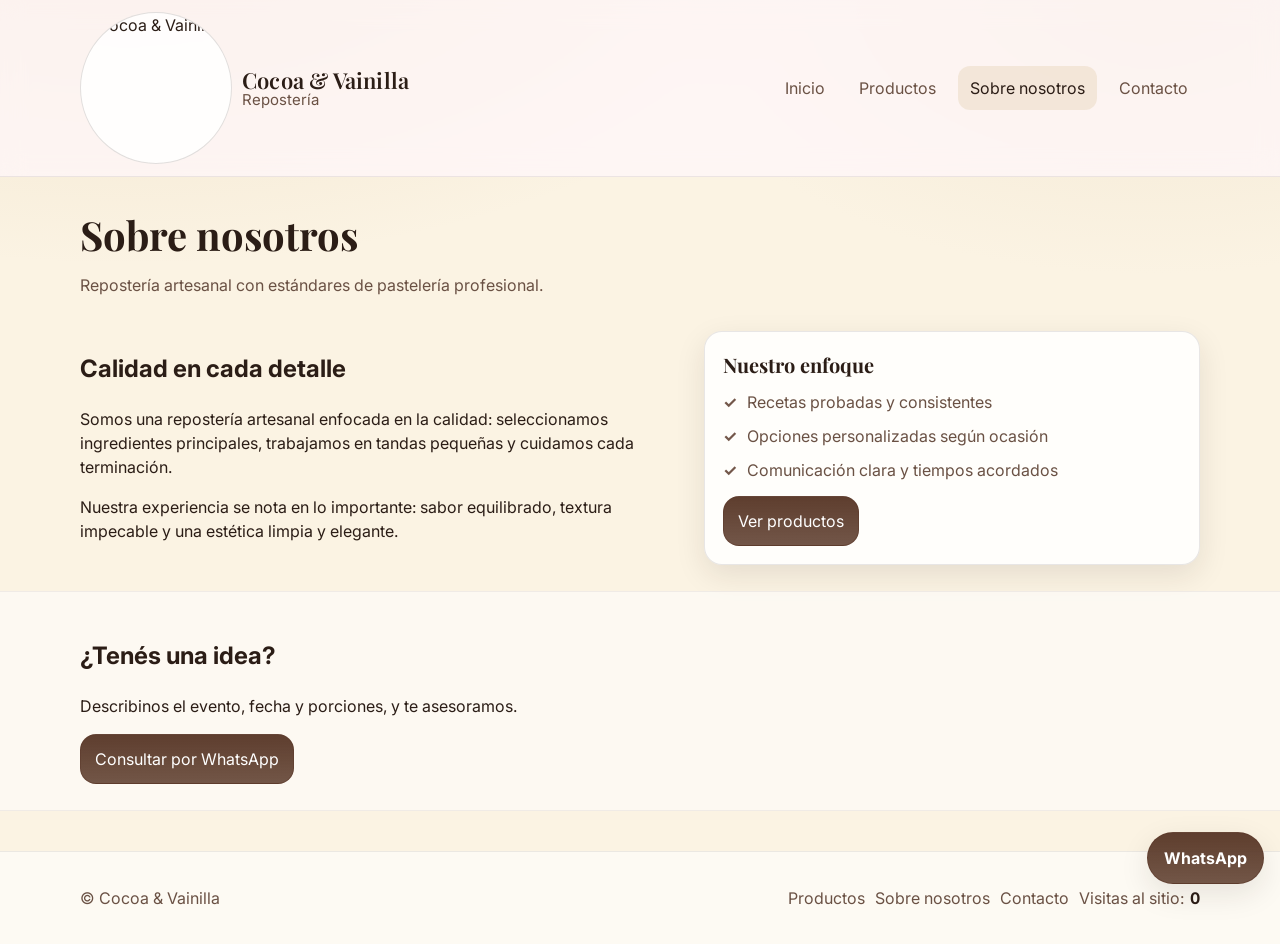
==== about.html @ c9d66257 "Add files via upload" ====
<!doctype html>
<html lang="es">
<head>
  <meta charset="utf-8" />
  <meta name="viewport" content="width=device-width, initial-scale=1" />
  <meta name="description" content="Conocé Cocoa & Vainilla: repostería artesanal en Montería con enfoque en calidad, ingredientes y atención cercana." />
  <title>Sobre nosotros | Cocoa &amp; Vainilla</title>

  <meta name="robots" content="index,follow" />
  <link rel="canonical" href="about.html" />

  <meta property="og:site_name" content="Cocoa & Vainilla" />
  <meta property="og:type" content="website" />
  <meta property="og:title" content="Sobre nosotros | Cocoa & Vainilla" />
  <meta property="og:description" content="Calidad en cada detalle: recetas cuidadas, tandas pequeñas y presentación impecable." />
  <meta property="og:image" content="og-image.png" />
  <meta property="og:image:width" content="1200" />
  <meta property="og:image:height" content="630" />

  <meta name="twitter:card" content="summary_large_image" />
  <meta name="twitter:title" content="Sobre nosotros | Cocoa & Vainilla" />
  <meta name="twitter:description" content="Calidad en cada detalle: recetas cuidadas, tandas pequeñas y presentación impecable." />
  <meta name="twitter:image" content="og-image.png" />

  <link rel="preconnect" href="https://fonts.googleapis.com">
  <link rel="preconnect" href="https://fonts.gstatic.com" crossorigin>
  <link href="https://fonts.googleapis.com/css2?family=Inter:wght@300;400;600&family=Playfair+Display:wght@500;600&display=swap" rel="stylesheet">

  <link rel="stylesheet" href="styles.css" />

  <link rel="icon" href="favicon.ico" sizes="any" />
  <link rel="icon" type="image/png" href="favicon-32x32.png" sizes="32x32" />
  <link rel="apple-touch-icon" href="apple-touch-icon.png" />
</head>
<body>
  <a class="skip-link" href="#contenido">Saltar al contenido</a>

  <header class="site-header" data-header>
    <div class="container header-inner">
      <a class="brand" href="index.html" aria-label="Ir al inicio">
        <img src="assets/logo.jpg" alt="Cocoa & Vainilla" width="28" height="28" />
        <span class="brand-text">
          <strong>Cocoa &amp; Vainilla</strong>
          <span>Repostería</span>
        </span>
      </a>

      <button class="nav-toggle" type="button" aria-expanded="false" aria-controls="site-nav" data-nav-toggle>
        <span class="sr-only">Abrir menú</span>
        <span class="nav-toggle-bars" aria-hidden="true"></span>
      </button>

      <nav id="site-nav" class="site-nav" data-nav>
        <a href="index.html">Inicio</a>
        <a href="products.html">Productos</a>
        <a href="about.html" aria-current="page">Sobre nosotros</a>
        <a href="contact.html">Contacto</a>
      </nav>
    </div>
  </header>

  <main id="contenido" class="page">
    <section class="page-hero" data-animate>
      <div class="container">
        <h1>Sobre nosotros</h1>
        <p class="lead">Repostería artesanal con estándares de pastelería profesional.</p>
      </div>
    </section>

    <section class="section" data-animate>
      <div class="container two-col">
        <div>
          <h2>Calidad en cada detalle</h2>
          <p>
            Somos una repostería artesanal enfocada en la calidad: seleccionamos ingredientes principales,
            trabajamos en tandas pequeñas y cuidamos cada terminación.
          </p>
          <p>
            Nuestra experiencia se nota en lo importante: sabor equilibrado, textura impecable y una estética
            limpia y elegante.
          </p>
        </div>

        <div class="card">
          <h3 class="card-title">Nuestro enfoque</h3>
          <ul class="check-list">
            <li>Recetas probadas y consistentes</li>
            <li>Opciones personalizadas según ocasión</li>
            <li>Comunicación clara y tiempos acordados</li>
          </ul>
          <a class="btn btn-primary" href="products.html">Ver productos</a>
        </div>
      </div>
    </section>

    <section class="section section-alt" data-animate>
      <div class="container">
        <div class="cta">
          <div>
            <h2>¿Tenés una idea?</h2>
            <p>Describinos el evento, fecha y porciones, y te asesoramos.</p>
          </div>
          <a class="btn btn-primary" href="#" data-whatsapp-link data-whatsapp-message="Hola, estoy interesado en sus productos de repostería.">Consultar por WhatsApp</a>
        </div>
      </div>
    </section>
  </main>

  <footer class="site-footer">
    <div class="container footer-inner">
      <p class="muted">© <span data-year></span> Cocoa &amp; Vainilla</p>
      <div class="footer-links">
        <a href="products.html">Productos</a>
        <a href="about.html">Sobre nosotros</a>
        <a href="contact.html">Contacto</a>
        <span class="footer-visits">Visitas al sitio: <strong data-visit-count>0</strong></span>
      </div>
    </div>
  </footer>

  <a class="wa-float" href="#" data-whatsapp-link aria-label="Escribir por WhatsApp">WhatsApp</a>

  <script src="script.js" defer></script>
  <script src="admin.js" defer></script>
</body>
</html>
---- styles.css ----
/*
  Cocoa & Vainilla — estilos base
  - Mobile first, responsive
  - Paleta pastel (CSS variables)
  - Animaciones simples (hover + fade-in)
*/

:root {
  /* Colores inspirados en el logo (beige/dorado + café) */
  --bg: #fbf3e3;
  --surface: #ffffff;
  --surface-2: #f4e7cf;
  --text: #2b1d16;
  --muted: #6a5144;

  --primary: #5b3a2a;     /* café */
  --primary-2: #c7a56b;   /* dorado */
  --accent: #efe3cc;      /* crema */

  --border: rgba(43, 29, 22, 0.14);
  --shadow: 0 10px 30px rgba(43, 29, 22, 0.10);

  --radius: 18px;
  --radius-sm: 14px;

  --container: 1120px;
  --gap: 16px;
}

*,
*::before,
*::after {
  box-sizing: border-box;
}

html {
  scroll-behavior: smooth;
}

body {
  margin: 0;
  font-family: Inter, system-ui, -apple-system, Segoe UI, Roboto, Arial, sans-serif;
  color: var(--text);
  background: radial-gradient(1200px 600px at 10% -10%, rgba(199, 165, 107, 0.22), transparent 60%),
    radial-gradient(900px 500px at 90% 0%, rgba(239, 227, 204, 0.70), transparent 55%),
    var(--bg);
  line-height: 1.5;
}

img {
  max-width: 100%;
  height: auto;
  display: block;
}

a {
  color: inherit;
  text-decoration: none;
}

a:focus-visible,
button:focus-visible {
  outline: 3px solid rgba(199, 165, 107, 0.55);
  outline-offset: 2px;
  border-radius: 10px;
}

.container {
  width: min(var(--container), 100% - 32px);
  margin-inline: auto;
}

.skip-link {
  position: absolute;
  left: -999px;
  top: 12px;
  background: var(--surface);
  border: 1px solid var(--border);
  padding: 10px 12px;
  border-radius: 12px;
  z-index: 999;
}

.skip-link:focus {
  left: 12px;
}

/* Header / Nav */
.site-header {
  position: sticky;
  top: 0;
  z-index: 50;
  background: rgba(255, 247, 251, 0.72);
  backdrop-filter: blur(12px);
  border-bottom: 1px solid rgba(36, 27, 34, 0.08);
}

.header-inner {
  display: flex;
  align-items: center;
  justify-content: space-between;
  gap: var(--gap);
  padding: 12px 0;
  position: relative;
}

.brand {
  display: inline-flex;
  align-items: center;
  gap: 10px;
}

.brand img {
  width: 192px;
  height: 192px;
  border-radius: 999px;
  object-fit: cover;
  background: rgba(255, 255, 255, 0.85);
  border: 1px solid rgba(43, 29, 22, 0.14);
}

.brand-text {
  display: grid;
  line-height: 1.1;
}

.brand-text strong {
  font-family: "Playfair Display", serif;
  font-weight: 600;
  letter-spacing: 0.2px;
  font-size: 20px;
}

.brand-text span {
  font-size: 14px;
  color: var(--muted);
}

.site-nav {
  display: none;
  gap: 10px;
}

.site-nav a {
  padding: 10px 12px;
  border-radius: 12px;
  color: var(--muted);
  transition: background-color 160ms ease, color 160ms ease;
}

.site-nav a[aria-current="page"] {
  color: var(--text);
  background: rgba(199, 165, 107, 0.18);
}

.site-nav a:hover {
  background: rgba(239, 227, 204, 0.72);
  color: var(--text);
}

.nav-toggle {
  border: 1px solid rgba(36, 27, 34, 0.12);
  background: var(--surface);
  border-radius: 14px;
  padding: 10px 12px;
  cursor: pointer;
}

.nav-toggle-bars {
  display: inline-block;
  width: 22px;
  height: 14px;
  background:
    linear-gradient(var(--text), var(--text)) 0 0 / 100% 2px,
    linear-gradient(var(--text), var(--text)) 0 50% / 100% 2px,
    linear-gradient(var(--text), var(--text)) 0 100% / 100% 2px;
  background-repeat: no-repeat;
  opacity: 0.85;
}

.nav-open .site-nav {
  display: grid;
  position: absolute;
  right: 0;
  top: calc(100% + 10px);
  width: min(320px, 100%);
  padding: 10px;
  background: rgba(255, 255, 255, 0.92);
  border: 1px solid rgba(36, 27, 34, 0.12);
  border-radius: 16px;
  box-shadow: var(--shadow);
}

/* Hero */
.hero {
  position: relative;
  padding: 44px 0 26px;
}

.hero-grid {
  display: grid;
  gap: 22px;
}

.chip {
  display: inline-flex;
  align-items: center;
  gap: 8px;
  padding: 8px 12px;
  border-radius: 999px;
  background: rgba(239, 227, 204, 0.72);
  border: 1px solid rgba(199, 165, 107, 0.22);
  color: rgba(36, 27, 34, 0.85);
  font-size: 13px;
}

.hero h1 {
  margin: 12px 0 10px;
  font-family: "Playfair Display", serif;
  font-size: clamp(34px, 6vw, 54px);
  line-height: 1.05;
  letter-spacing: -0.3px;
}

.lead {
  margin: 0;
  color: var(--muted);
  font-size: 16px;
}

.hero-actions {
  display: flex;
  flex-wrap: wrap;
  gap: 10px;
  margin-top: 18px;
}

.hero-highlights {
  display: grid;
  gap: 8px;
  padding: 0;
  margin: 18px 0 0;
  list-style: none;
  color: var(--muted);
}

.hero-highlights li {
  display: inline-flex;
  align-items: center;
  gap: 10px;
}

.hero-highlights li::before {
  content: "";
  width: 10px;
  height: 10px;
  border-radius: 50%;
  background: rgba(91, 58, 42, 0.80);
}

.hero-media {
  border-radius: var(--radius);
  overflow: hidden;
  border: 1px solid rgba(36, 27, 34, 0.10);
  background: linear-gradient(180deg, rgba(199, 165, 107, 0.20), rgba(239, 227, 204, 0.60));
  box-shadow: var(--shadow);
}

.hero-image {
  width: 100%;
  aspect-ratio: 4 / 3;
  object-fit: cover;
}

.hero-glow {
  position: absolute;
  inset: auto 0 -120px 0;
  height: 220px;
  background: radial-gradient(closest-side, rgba(199, 165, 107, 0.22), transparent 70%);
  pointer-events: none;
}

/* Sections */
.page {
  padding-bottom: 40px;
}

.page-hero {
  padding: 28px 0 8px;
}

.page-hero h1 {
  font-family: "Playfair Display", serif;
  font-size: clamp(28px, 5vw, 40px);
  margin: 0 0 8px;
}

.section {
  padding: 26px 0;
}

.section-alt {
  background: rgba(255, 255, 255, 0.56);
  border-top: 1px solid rgba(36, 27, 34, 0.06);
  border-bottom: 1px solid rgba(36, 27, 34, 0.06);
}

.section-title {
  font-family: "Playfair Display", serif;
  margin: 0 0 12px;
  font-size: 22px;
}

.two-col {
  display: grid;
  gap: 18px;
}

/* Cards */
.card {
  background: rgba(255, 255, 255, 0.85);
  border: 1px solid rgba(36, 27, 34, 0.10);
  border-radius: var(--radius);
  padding: 18px;
  box-shadow: var(--shadow);
}

.card-soft {
  background: linear-gradient(180deg, rgba(199, 165, 107, 0.16), rgba(239, 227, 204, 0.60));
}

.card-title {
  margin: 0 0 10px;
  font-family: "Playfair Display", serif;
  font-size: 20px;
}

.check-list {
  list-style: none;
  padding: 0;
  margin: 0 0 14px;
  color: var(--muted);
  display: grid;
  gap: 10px;
}

.check-list li {
  display: flex;
  gap: 10px;
}

.check-list li::before {
  content: "✓";
  color: rgba(91, 58, 42, 0.85);
  font-weight: 700;
}

/* Buttons */
.btn {
  display: inline-flex;
  align-items: center;
  justify-content: center;
  gap: 10px;
  border-radius: 16px;
  padding: 12px 14px;
  border: 1px solid rgba(36, 27, 34, 0.12);
  cursor: pointer;
  transition: transform 160ms ease, background-color 160ms ease, border-color 160ms ease;
  user-select: none;
}

.btn:hover {
  transform: translateY(-1px);
}

.btn-primary {
  background: linear-gradient(180deg, rgba(91, 58, 42, 0.98), rgba(91, 58, 42, 0.86));
  color: white;
  border-color: rgba(91, 58, 42, 0.55);
}

.btn-primary:hover {
  background: linear-gradient(180deg, rgba(199, 165, 107, 0.96), rgba(91, 58, 42, 0.92));
}

.btn-ghost {
  background: rgba(255, 255, 255, 0.72);
}

.text-link {
  display: inline-flex;
  align-items: center;
  gap: 8px;
  margin-top: 10px;
  color: rgba(91, 58, 42, 0.95);
  font-weight: 600;
}

/* Product grid */
.product-grid {
  display: grid;
  grid-template-columns: repeat(auto-fit, minmax(320px, 1fr));
  gap: 24px;
  align-items: stretch;
}

.product-card {
  background: var(--surface-2);
  border: 1px solid rgba(36, 27, 34, 0.10);
  border-radius: var(--radius);
  overflow: hidden;
  box-shadow: var(--shadow);
  transition: transform 160ms ease, border-color 160ms ease;
  display: flex;
  flex-direction: column;
  height: 100%;
}

.product-card:hover {
  transform: translateY(-2px);
  border-color: rgba(199, 165, 107, 0.40);
}

.product-thumb {
  background: linear-gradient(180deg, rgba(199, 165, 107, 0.20), rgba(239, 227, 204, 0.60));
  border-bottom: 1px solid rgba(36, 27, 34, 0.08);
}

.product-thumb img {
  width: 100%;
  aspect-ratio: 4 / 3;
  object-fit: cover;
}

.product-body {
  padding: 18px 16px 16px 16px;
  display: flex;
  flex-direction: column;
  flex: 1 1 auto;
}

.product-name {
  margin: 0 0 8px 0;
  font-family: "Playfair Display", serif;
  font-size: 20px;
  font-weight: 600;
}

.product-desc {
  margin: 0 0 12px 0;
  color: var(--muted);
  font-size: 15px;
}

.product-meta {
  display: flex;
  align-items: center;
  justify-content: space-between;
  gap: 10px;
}

.price {
  font-weight: 700;
  color: rgba(36, 27, 34, 0.92);
  font-size: 17px;
  margin-top: auto;
  margin-bottom: 0;
}

.badge {
  font-size: 12px;
  color: rgba(36, 27, 34, 0.85);
  background: rgba(239, 227, 204, 0.72);
  border: 1px solid rgba(199, 165, 107, 0.22);
  padding: 6px 10px;
  border-radius: 999px;
}

/* Product detail */
.product-detail {
  display: grid;
  gap: 16px;
  margin-top: 14px;
}

.product-detail-media {
  border-radius: var(--radius);
  overflow: hidden;
  border: 1px solid rgba(36, 27, 34, 0.10);
  background: rgba(255, 255, 255, 0.92);
  box-shadow: var(--shadow);
}

.product-detail-media img {
  width: 100%;
  aspect-ratio: 16 / 11;
  object-fit: cover;
}

.product-detail-copy h1 {
  margin: 0 0 8px;
  font-family: "Playfair Display", serif;
  font-size: clamp(26px, 5vw, 40px);
}

.product-detail-copy p {
  color: var(--muted);
}

.ingredients {
  margin: 14px 0 16px;
  padding: 14px;
  background: rgba(244, 231, 207, 0.80);
  border: 1px solid rgba(199, 165, 107, 0.22);
  border-radius: var(--radius-sm);
}

.ingredients h3 {
  margin: 0 0 8px;
  font-family: "Playfair Display", serif;
  font-size: 18px;
}

.ingredients ul {
  margin: 0;
  padding-left: 18px;
  color: var(--muted);
}

/* Contact */
.contact-card {
  display: grid;
  gap: 14px;
  align-items: center;
  background: rgba(255, 255, 255, 0.8);
  border: 1px solid rgba(36, 27, 34, 0.10);
  border-radius: var(--radius);
  padding: 18px;
  box-shadow: var(--shadow);
}

.contact-actions {
  display: flex;
  flex-wrap: wrap;
  gap: 10px;
}

.contact-grid {
  display: grid;
  gap: 14px;
}

.social-links {
  display: grid;
  gap: 10px;
}

.social {
  display: flex;
  align-items: center;
  gap: 10px;
  padding: 10px 12px;
  border: 1px solid rgba(36, 27, 34, 0.10);
  border-radius: 14px;
  background: rgba(255, 255, 255, 0.7);
  transition: transform 160ms ease, background-color 160ms ease;
}

.social:hover {
  transform: translateY(-1px);
  background: rgba(239, 227, 204, 0.72);
}

.social-icon {
  width: 32px;
  height: 32px;
  border-radius: 12px;
  display: inline-flex;
  align-items: center;
  justify-content: center;
  background: rgba(244, 231, 207, 0.85);
  border: 1px solid rgba(199, 165, 107, 0.28);
  color: rgba(36, 27, 34, 0.86);
  font-weight: 700;
}

.location-box {
  border-radius: 14px;
  padding: 12px;
  background: rgba(244, 231, 207, 0.65);
  border: 1px dashed rgba(199, 165, 107, 0.40);
}

.map-embed {
  margin-top: 10px;
  border-radius: 14px;
  overflow: hidden;
  border: 1px solid rgba(36, 27, 34, 0.10);
  background: rgba(255, 255, 255, 0.85);
}

.map-embed iframe {
  width: 100%;
  height: 260px;
  border: 0;
  display: block;
}

/* Footer */
.site-footer {
  border-top: 1px solid rgba(36, 27, 34, 0.08);
  padding: 18px 0;
  background: rgba(255, 255, 255, 0.58);
}

.footer-inner {
  display: flex;
  flex-wrap: wrap;
  justify-content: space-between;
  align-items: center;
  gap: 12px;
}

.footer-links {
  display: inline-flex;
  flex-wrap: wrap;
  gap: 10px;
  color: var(--muted);
}

.footer-visits {
  display: inline-flex;
  align-items: center;
  gap: 6px;
  white-space: nowrap;
}

.footer-visits strong {
  color: var(--text);
  font-weight: 700;
  font-variant-numeric: tabular-nums;
}

.footer-links a:hover {
  color: var(--text);
}

/* Floating WhatsApp button */
.wa-float {
  position: fixed;
  right: 16px;
  bottom: 16px;
  z-index: 70;
  display: inline-flex;
  align-items: center;
  justify-content: center;
  height: 52px;
  padding: 0 16px;
  border-radius: 999px;
  background: linear-gradient(180deg, rgba(91, 58, 42, 0.98), rgba(91, 58, 42, 0.86));
  color: #fff;
  border: 1px solid rgba(91, 58, 42, 0.55);
  box-shadow: var(--shadow);
  font-weight: 700;
}

.wa-float:hover {
  background: linear-gradient(180deg, rgba(199, 165, 107, 0.96), rgba(91, 58, 42, 0.92));
}

.wa-float:active {
  transform: translateY(1px);
}

/* Utilities */
.muted {
  color: var(--muted);
}

.tip {
  margin-top: 10px;
  color: var(--muted);
  font-size: 13px;
}

.kbd {
  font-family: ui-monospace, SFMono-Regular, Menlo, Monaco, Consolas, "Liberation Mono", "Courier New", monospace;
  background: rgba(36, 27, 34, 0.06);
  border: 1px solid rgba(36, 27, 34, 0.10);
  padding: 2px 6px;
  border-radius: 8px;
}

.sr-only {
  position: absolute;
  width: 1px;
  height: 1px;
  padding: 0;
  margin: -1px;
  overflow: hidden;
  clip: rect(0, 0, 0, 0);
  border: 0;
}

/* Skeleton (detalle de producto) */
.skeleton {
  display: grid;
  gap: 14px;
}

.skeleton-box {
  width: 100%;
  aspect-ratio: 16 / 11;
  border-radius: var(--radius);
  background: linear-gradient(90deg, rgba(36, 27, 34, 0.06), rgba(36, 27, 34, 0.10), rgba(36, 27, 34, 0.06));
  background-size: 200% 100%;
  animation: shimmer 1.2s infinite linear;
}

.skeleton-lines {
  display: grid;
  gap: 10px;
}

.skeleton-lines div {
  height: 14px;
  border-radius: 10px;
  background: linear-gradient(90deg, rgba(36, 27, 34, 0.06), rgba(36, 27, 34, 0.10), rgba(36, 27, 34, 0.06));
  background-size: 200% 100%;
  animation: shimmer 1.2s infinite linear;
}

@keyframes shimmer {
  0% { background-position: 0% 0; }
  100% { background-position: 200% 0; }
}

/* Fade-in on scroll */
[data-animate] {
  opacity: 0;
  transform: translateY(10px);
  transition: opacity 420ms ease, transform 420ms ease;
}

[data-animate].in-view {
  opacity: 1;
  transform: translateY(0);
}

/* Desktop adjustments */
@media (min-width: 760px) {
  .brand img {
    width: 152px;
    height: 152px;
  }

  .brand-text strong {
    font-size: 22px;
  }

  .brand-text span {
    font-size: 15px;
  }

  .site-nav {
    display: inline-flex;
  }

  .nav-toggle {
    display: none;
  }

  .nav-open .site-nav {
    position: static;
    width: auto;
    padding: 0;
    background: transparent;
    border: 0;
    border-radius: 0;
    box-shadow: none;
    display: inline-flex;
  }

  .hero-grid {
    grid-template-columns: 1.1fr 0.9fr;
    align-items: center;
  }

  .two-col {
    grid-template-columns: 1.1fr 0.9fr;
    align-items: start;
  }

  .product-grid {
    grid-template-columns: repeat(3, minmax(0, 1fr));
  }

  .product-detail {
    grid-template-columns: 1fr 1fr;
    align-items: start;
  }

  .contact-card {
    grid-template-columns: 1fr auto;
  }

  .contact-grid {
    grid-template-columns: repeat(3, minmax(0, 1fr));
  }
}

@media (prefers-reduced-motion: reduce) {
  html { scroll-behavior: auto; }
  * { transition: none !important; animation: none !important; }
}
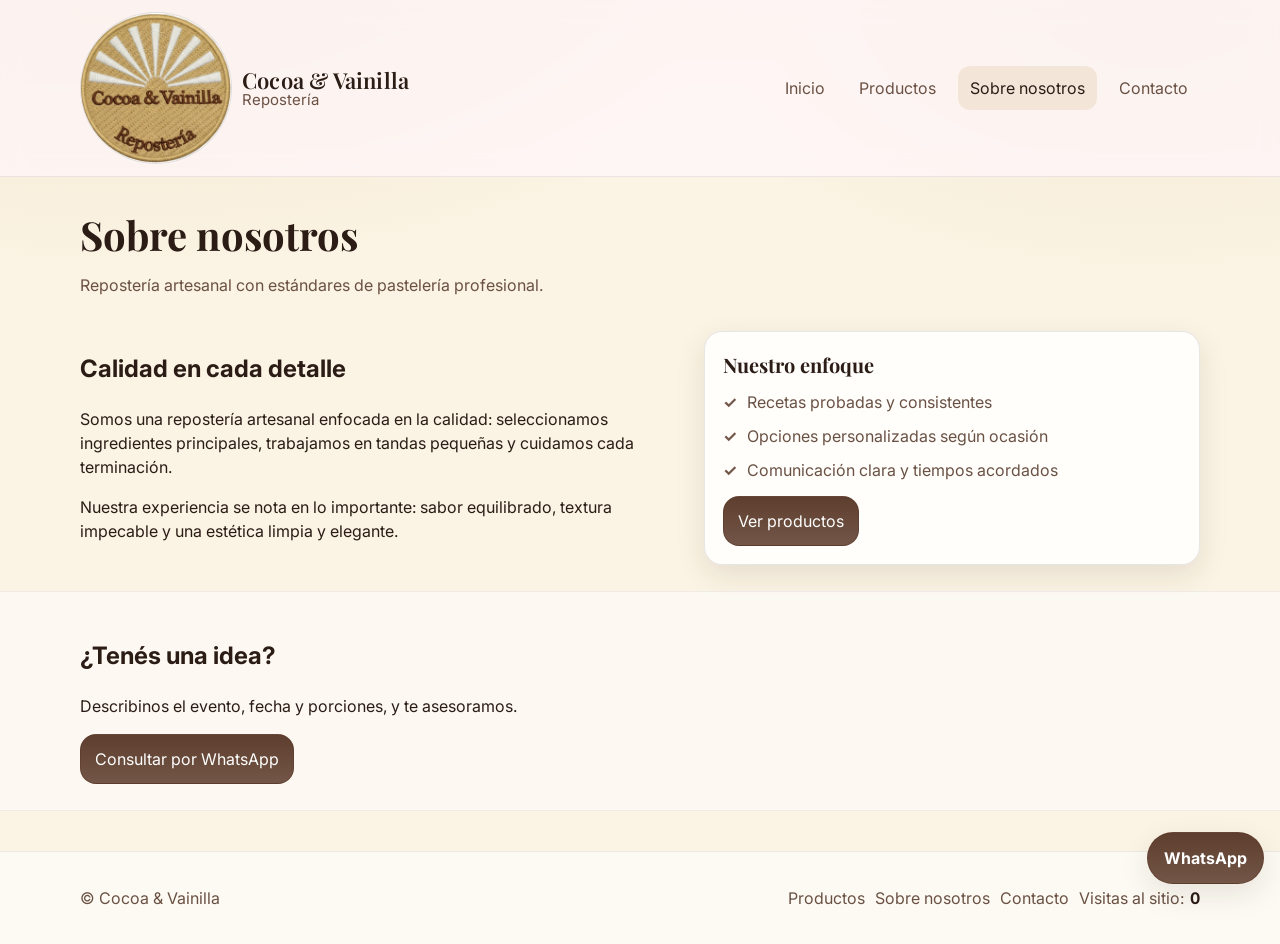
==== commit 0502ee83: "Add files via upload" ====
--- a/about.html
+++ b/about.html
@@ -38,7 +38,7 @@
   <header class="site-header" data-header>
     <div class="container header-inner">
       <a class="brand" href="index.html" aria-label="Ir al inicio">
-        <img src="assets/logo.jpg" alt="Cocoa & Vainilla" width="28" height="28" />
+        <img src="logo.jpg" alt="Cocoa & Vainilla" width="28" height="28" />
         <span class="brand-text">
           <strong>Cocoa &amp; Vainilla</strong>
           <span>Repostería</span>
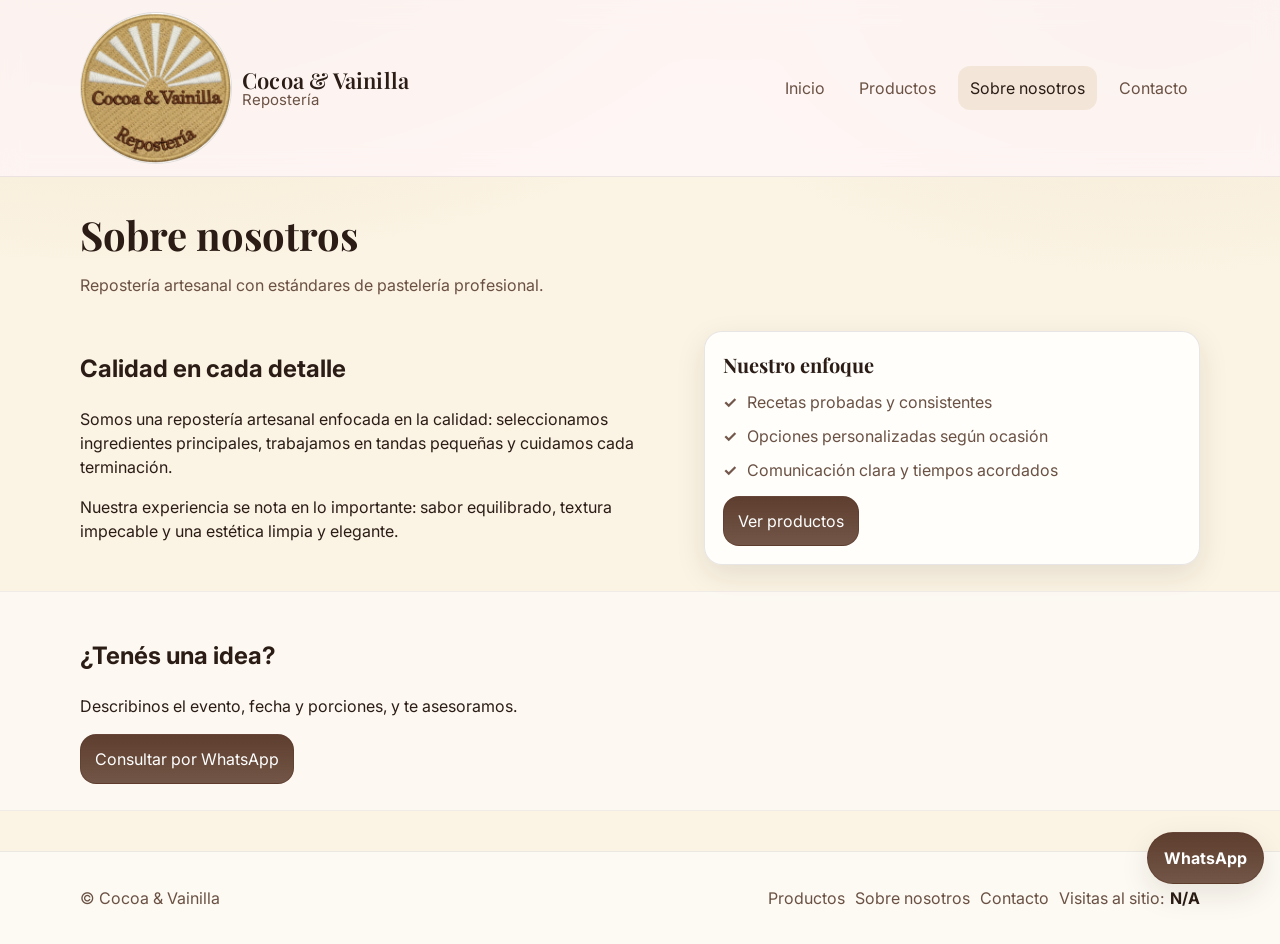
==== commit b682e057: "Add files via upload" ====
--- a/about.html
+++ b/about.html
@@ -121,6 +121,22 @@
   <a class="wa-float" href="#" data-whatsapp-link aria-label="Escribir por WhatsApp">WhatsApp</a>
 
   <script src="script.js" defer></script>
+</body>
+  <!-- Panel de administración local -->
+  <div id="admin-panel" style="display:none; position:fixed; top:0; left:0; width:100vw; height:100vh; background:rgba(0,0,0,0.65); z-index:9999; align-items:center; justify-content:center;">
+    <div style="background:#fff; padding:32px; border-radius:12px; max-width:480px; width:100%; box-shadow:0 8px 32px #0002; position:relative;">
+      <button id="admin-close" style="position:absolute; top:12px; right:12px; font-size:20px; background:none; border:none; cursor:pointer;">×</button>
+      <h2>Editar productos</h2>
+      <select id="admin-product-select" style="width:100%; margin-bottom:12px;"></select>
+      <input id="admin-name" placeholder="Nombre" style="width:100%; margin-bottom:8px;" />
+      <textarea id="admin-desc" placeholder="Descripción" style="width:100%; margin-bottom:8px;"></textarea>
+      <input id="admin-price" placeholder="Precio base (COP)" type="number" style="width:100%; margin-bottom:8px;" />
+      <input id="admin-image" placeholder="URL de imagen" style="width:100%; margin-bottom:8px;" />
+      <button id="admin-save" style="width:100%; background:#c7a56b; color:#fff; border:none; padding:10px; border-radius:6px; font-weight:bold;">Guardar cambios</button>
+      <p style="font-size:12px; color:#888; margin-top:10px;">Solo visible para ti (localStorage).</p>
+    </div>
+  </div>
+</html>
   <script src="admin.js" defer></script>
 </body>
 </html>
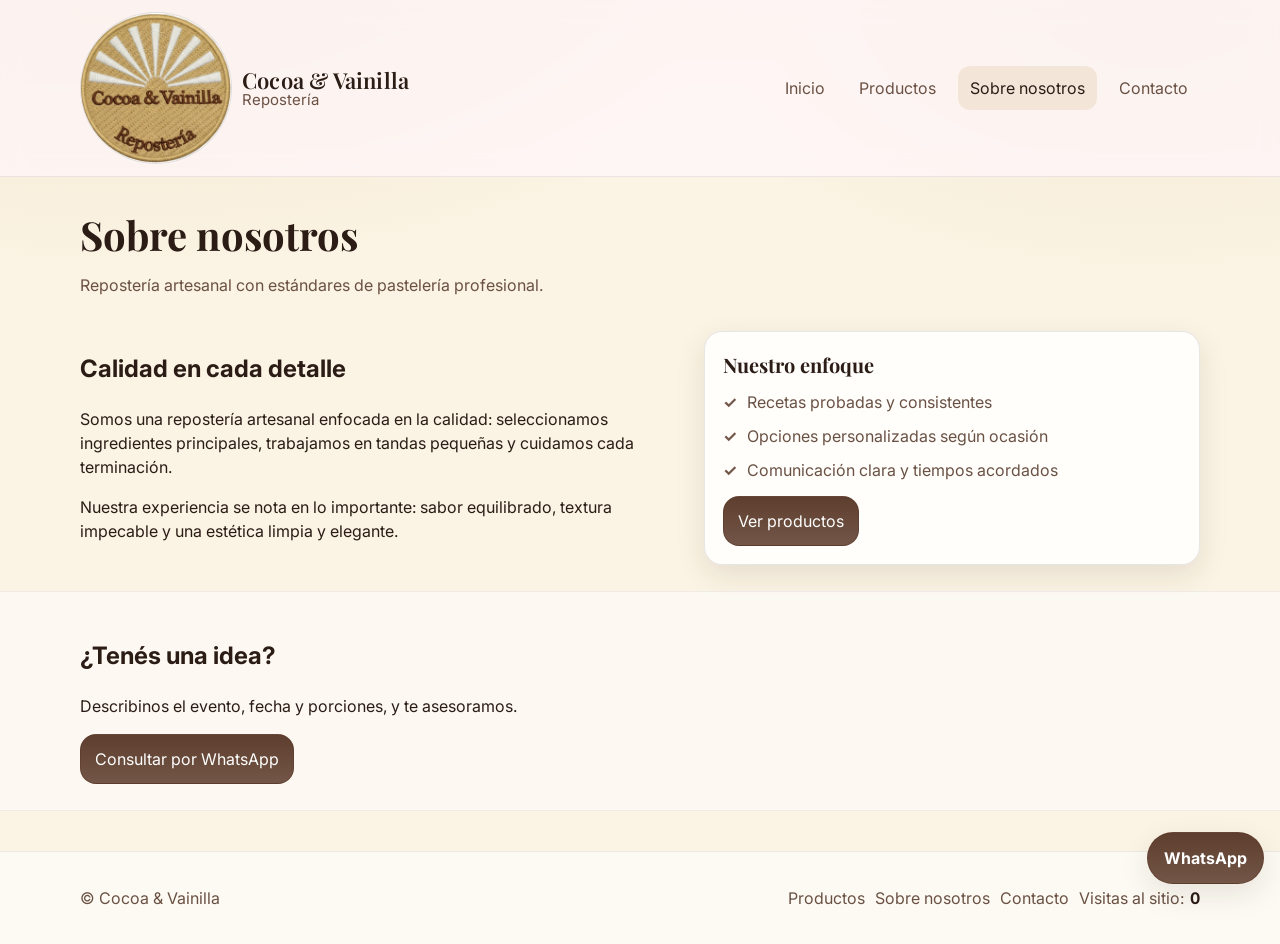
==== commit 5d54d529: "Add files via upload" ====
--- a/about.html
+++ b/about.html
@@ -122,20 +122,43 @@
 
   <script src="script.js" defer></script>
 </body>
-  <!-- Panel de administración local -->
-  <div id="admin-panel" style="display:none; position:fixed; top:0; left:0; width:100vw; height:100vh; background:rgba(0,0,0,0.65); z-index:9999; align-items:center; justify-content:center;">
-    <div style="background:#fff; padding:32px; border-radius:12px; max-width:480px; width:100%; box-shadow:0 8px 32px #0002; position:relative;">
-      <button id="admin-close" style="position:absolute; top:12px; right:12px; font-size:20px; background:none; border:none; cursor:pointer;">×</button>
-      <h2>Editar productos</h2>
-      <select id="admin-product-select" style="width:100%; margin-bottom:12px;"></select>
-      <input id="admin-name" placeholder="Nombre" style="width:100%; margin-bottom:8px;" />
-      <textarea id="admin-desc" placeholder="Descripción" style="width:100%; margin-bottom:8px;"></textarea>
-      <input id="admin-price" placeholder="Precio base (COP)" type="number" style="width:100%; margin-bottom:8px;" />
-      <input id="admin-image" placeholder="URL de imagen" style="width:100%; margin-bottom:8px;" />
-      <button id="admin-save" style="width:100%; background:#c7a56b; color:#fff; border:none; padding:10px; border-radius:6px; font-weight:bold;">Guardar cambios</button>
-      <p style="font-size:12px; color:#888; margin-top:10px;">Solo visible para ti (localStorage).</p>
+ <!-- Panel de administración local (versión mejorada) -->
+<div id="admin-panel" style="display:none; position:fixed; top:0; left:0; width:100vw; height:100vh; background:rgba(0,0,0,0.65); z-index:9999; align-items:center; justify-content:center;">
+  <div style="background:#fff; padding:32px; border-radius:12px; max-width:520px; width:100%; box-shadow:0 8px 32px #0002; position:relative;">
+    <button id="admin-close" style="position:absolute; top:12px; right:12px; font-size:24px; background:none; border:none; cursor:pointer; color:#666;">×</button>
+    
+    <h2>Editar productos</h2>
+    
+    <select id="admin-product-select" style="width:100%; margin-bottom:16px; padding:10px;"></select>
+    
+    <div style="display:flex; gap:8px; margin-bottom:12px;">
+      <select id="admin-category" style="flex:1; padding:10px;"></select>
+      <input id="admin-new-category" placeholder="Nueva categoría" style="flex:1; padding:10px;" />
+      <button id="admin-add-category" style="padding:0 14px;">+</button>
     </div>
+
+    <input id="admin-name" placeholder="Nombre del producto" style="width:100%; margin-bottom:10px; padding:10px;" />
+    <textarea id="admin-desc" placeholder="Descripción completa" style="width:100%; height:80px; margin-bottom:10px; padding:10px;"></textarea>
+    <input id="admin-price" placeholder="Precio base (COP)" type="number" style="width:100%; margin-bottom:10px; padding:10px;" />
+    <input id="admin-image" placeholder="URL de imagen (opcional)" style="width:100%; margin-bottom:10px; padding:10px;" />
+    
+    <input id="admin-image-file" type="file" accept="image/*" style="width:100%; margin-bottom:12px;" />
+    <img id="admin-image-preview" style="display:none; max-width:100%; margin-bottom:12px; border-radius:8px;" alt="Vista previa" />
+
+    <div style="display:flex; gap:12px; margin-top:20px;">
+      <button id="admin-save" style="flex:1; background:#c7a56b; color:white; border:none; padding:14px; border-radius:8px; font-weight:bold; font-size:16px;">
+        Guardar cambios
+      </button>
+      <button id="admin-delete" style="flex:1; background:#e74c3c; color:white; border:none; padding:14px; border-radius:8px; font-weight:bold; font-size:16px; display:none;">
+        Eliminar producto
+      </button>
+    </div>
+
+    <p style="font-size:13px; color:#888; margin-top:16px; text-align:center;">
+      Solo visible para ti (IndexedDB local)
+    </p>
   </div>
+</div>
 </html>
   <script src="admin.js" defer></script>
 </body>
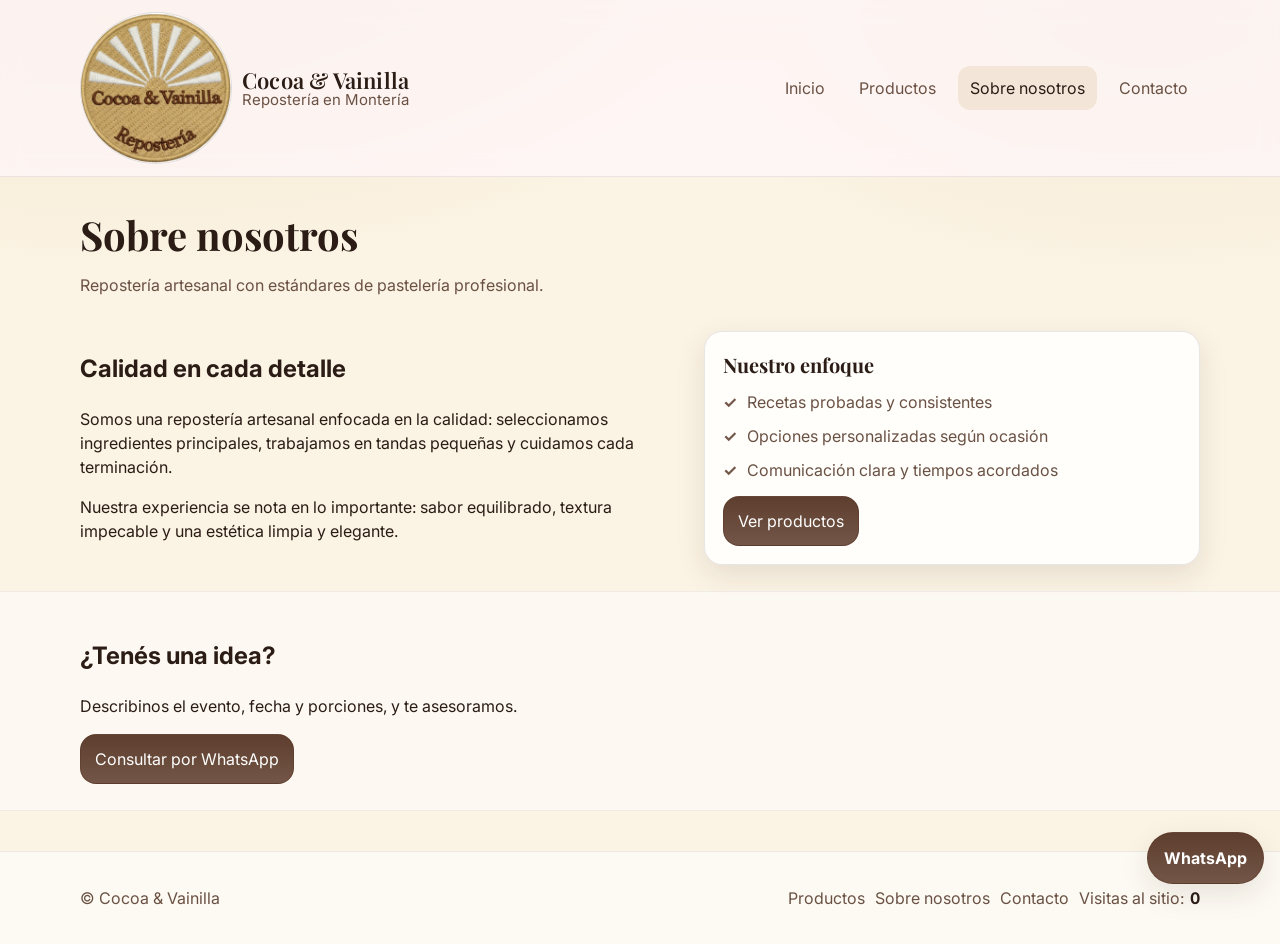
==== commit 6d61a8ed: "Add files via upload" ====
--- a/about.html
+++ b/about.html
@@ -41,7 +41,8 @@
         <img src="logo.jpg" alt="Cocoa & Vainilla" width="28" height="28" />
         <span class="brand-text">
           <strong>Cocoa &amp; Vainilla</strong>
-          <span>Repostería</span>
+          <span>Repostería en Montería</span>
+          </span>
         </span>
       </a>
 
--- a/styles.css
+++ b/styles.css
@@ -813,3 +813,49 @@
   html { scroll-behavior: auto; }
   * { transition: none !important; animation: none !important; }
 }
+
+.offers-feed {
+  display: flex;
+  flex-direction: column;
+  gap: 20px;
+}
+
+.offer-card {
+  background: #fff;
+  border-radius: 12px;
+  overflow: hidden;
+  box-shadow: 0 4px 16px rgba(0,0,0,0.08);
+}
+
+.offer-img {
+  width: 100%;
+  height: 250px;
+  object-fit: cover;
+}
+
+.offer-body {
+  padding: 16px;
+}
+
+.offer-body h3 {
+  margin: 0 0 8px;
+}
+
+.offer-date {
+  font-size: 12px;
+  color: #888;
+}
+.offers-grid {
+  display: grid;
+  grid-template-columns: repeat(auto-fit, minmax(300px, 1fr));
+  gap: 20px;
+  margin-top: 20px;
+}
+
+.offer-card {
+  transition: transform 0.2s ease;
+}
+
+.offer-card:hover {
+  transform: translateY(-5px);
+}
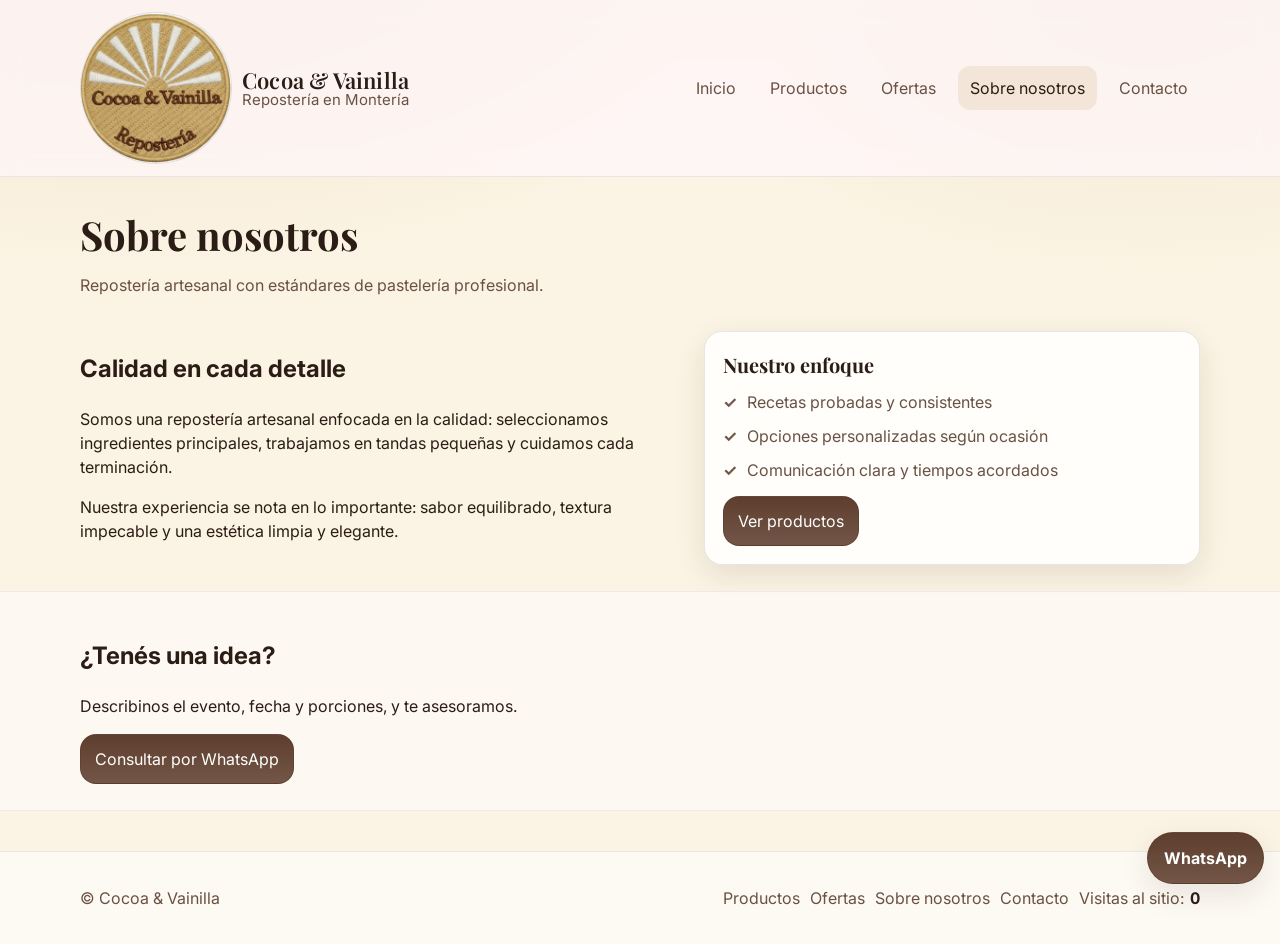
==== commit aa3b0c9c: "Sprint 0 - Saneamiento: HTML/PWA/SEO fixes, JS dedup, JSON cleanup Co-authored-by: juancarlosmu18 <1" ====
--- a/about.html
+++ b/about.html
@@ -7,20 +7,21 @@
   <title>Sobre nosotros | Cocoa &amp; Vainilla</title>
 
   <meta name="robots" content="index,follow" />
-  <link rel="canonical" href="about.html" />
+  <link rel="canonical" href="https://reposteriacocoayvainilla.co/about.html" />
 
   <meta property="og:site_name" content="Cocoa & Vainilla" />
   <meta property="og:type" content="website" />
+  <meta property="og:url" content="https://reposteriacocoayvainilla.co/about.html" />
   <meta property="og:title" content="Sobre nosotros | Cocoa & Vainilla" />
   <meta property="og:description" content="Calidad en cada detalle: recetas cuidadas, tandas pequeñas y presentación impecable." />
-  <meta property="og:image" content="og-image.png" />
+  <meta property="og:image" content="https://reposteriacocoayvainilla.co/og-image.png" />
   <meta property="og:image:width" content="1200" />
   <meta property="og:image:height" content="630" />
 
   <meta name="twitter:card" content="summary_large_image" />
   <meta name="twitter:title" content="Sobre nosotros | Cocoa & Vainilla" />
   <meta name="twitter:description" content="Calidad en cada detalle: recetas cuidadas, tandas pequeñas y presentación impecable." />
-  <meta name="twitter:image" content="og-image.png" />
+  <meta name="twitter:image" content="https://reposteriacocoayvainilla.co/og-image.png" />
 
   <link rel="preconnect" href="https://fonts.googleapis.com">
   <link rel="preconnect" href="https://fonts.gstatic.com" crossorigin>
@@ -42,7 +43,6 @@
         <span class="brand-text">
           <strong>Cocoa &amp; Vainilla</strong>
           <span>Repostería en Montería</span>
-          </span>
         </span>
       </a>
 
@@ -54,6 +54,7 @@
       <nav id="site-nav" class="site-nav" data-nav>
         <a href="index.html">Inicio</a>
         <a href="products.html">Productos</a>
+        <a href="ofertas.html">Ofertas</a>
         <a href="about.html" aria-current="page">Sobre nosotros</a>
         <a href="contact.html">Contacto</a>
       </nav>
@@ -112,6 +113,7 @@
       <p class="muted">© <span data-year></span> Cocoa &amp; Vainilla</p>
       <div class="footer-links">
         <a href="products.html">Productos</a>
+        <a href="ofertas.html">Ofertas</a>
         <a href="about.html">Sobre nosotros</a>
         <a href="contact.html">Contacto</a>
         <span class="footer-visits">Visitas al sitio: <strong data-visit-count>0</strong></span>
@@ -121,9 +123,7 @@
 
   <a class="wa-float" href="#" data-whatsapp-link aria-label="Escribir por WhatsApp">WhatsApp</a>
 
-  <script src="script.js" defer></script>
-</body>
- <!-- Panel de administración local (versión mejorada) -->
+  <!-- Panel de administración local (versión mejorada) -->
 <div id="admin-panel" style="display:none; position:fixed; top:0; left:0; width:100vw; height:100vh; background:rgba(0,0,0,0.65); z-index:9999; align-items:center; justify-content:center;">
   <div style="background:#fff; padding:32px; border-radius:12px; max-width:520px; width:100%; box-shadow:0 8px 32px #0002; position:relative;">
     <button id="admin-close" style="position:absolute; top:12px; right:12px; font-size:24px; background:none; border:none; cursor:pointer; color:#666;">×</button>
@@ -160,7 +160,8 @@
     </p>
   </div>
 </div>
-</html>
-  <script src="admin.js" defer></script>
+
+  <script src="script.js" defer></script>
+  <script type="module" src="admin.js"></script>
 </body>
 </html>
--- a/styles.css
+++ b/styles.css
@@ -825,6 +825,11 @@
   border-radius: 12px;
   overflow: hidden;
   box-shadow: 0 4px 16px rgba(0,0,0,0.08);
+  transition: transform 0.2s ease;
+}
+
+.offer-card:hover {
+  transform: translateY(-5px);
 }
 
 .offer-img {
@@ -850,12 +855,4 @@
   grid-template-columns: repeat(auto-fit, minmax(300px, 1fr));
   gap: 20px;
   margin-top: 20px;
-}
-
-.offer-card {
-  transition: transform 0.2s ease;
-}
-
-.offer-card:hover {
-  transform: translateY(-5px);
 }
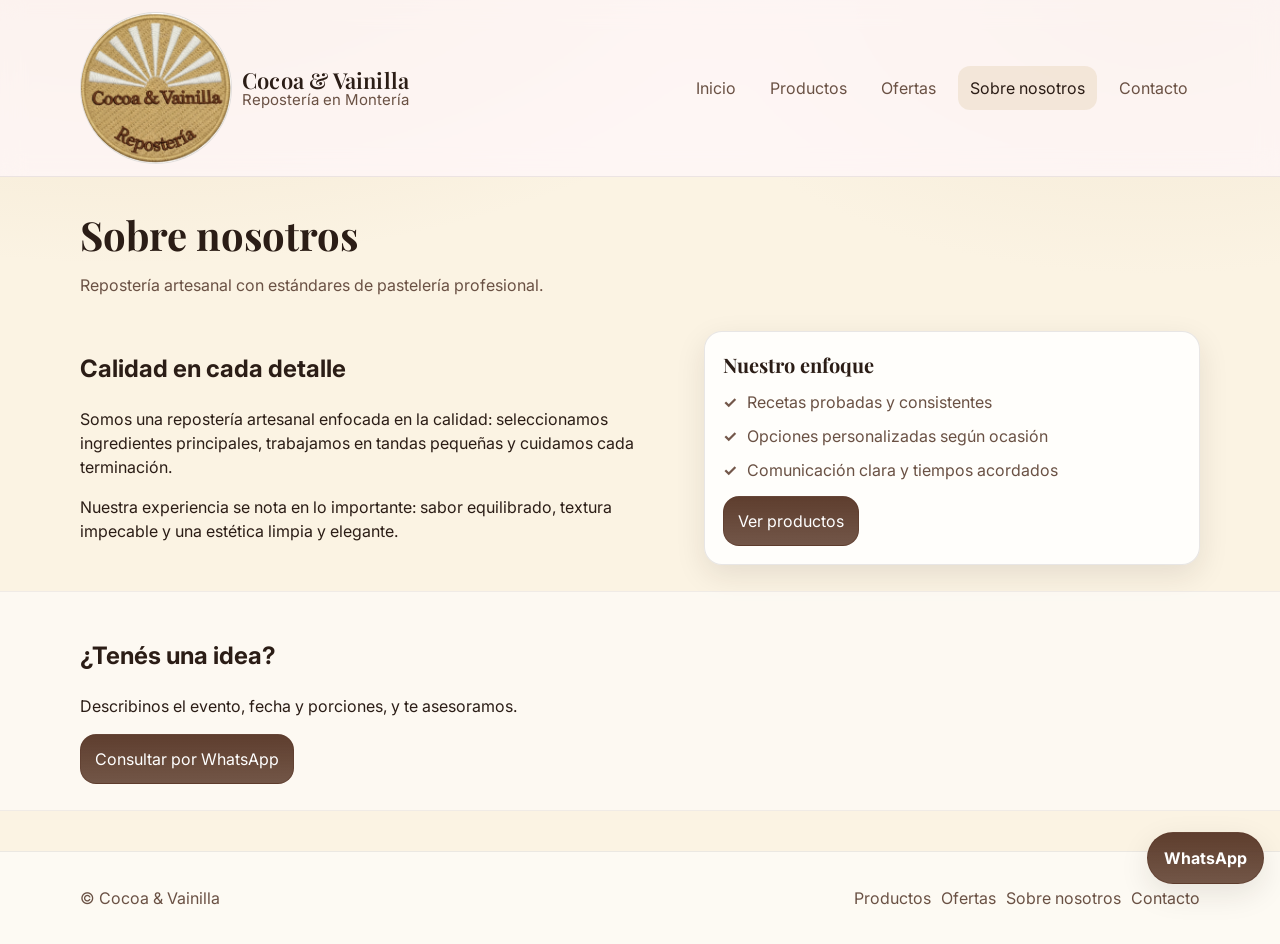
==== commit feee7a93: "Actualizar about.html" ====
--- a/about.html
+++ b/about.html
@@ -115,53 +115,14 @@
         <a href="products.html">Productos</a>
         <a href="ofertas.html">Ofertas</a>
         <a href="about.html">Sobre nosotros</a>
-        <a href="contact.html">Contacto</a>
-        <span class="footer-visits">Visitas al sitio: <strong data-visit-count>0</strong></span>
+        <a href="contact.html">Contacto</a>+
       </div>
     </div>
   </footer>
 
   <a class="wa-float" href="#" data-whatsapp-link aria-label="Escribir por WhatsApp">WhatsApp</a>
 
-  <!-- Panel de administración local (versión mejorada) -->
-<div id="admin-panel" style="display:none; position:fixed; top:0; left:0; width:100vw; height:100vh; background:rgba(0,0,0,0.65); z-index:9999; align-items:center; justify-content:center;">
-  <div style="background:#fff; padding:32px; border-radius:12px; max-width:520px; width:100%; box-shadow:0 8px 32px #0002; position:relative;">
-    <button id="admin-close" style="position:absolute; top:12px; right:12px; font-size:24px; background:none; border:none; cursor:pointer; color:#666;">×</button>
-    
-    <h2>Editar productos</h2>
-    
-    <select id="admin-product-select" style="width:100%; margin-bottom:16px; padding:10px;"></select>
-    
-    <div style="display:flex; gap:8px; margin-bottom:12px;">
-      <select id="admin-category" style="flex:1; padding:10px;"></select>
-      <input id="admin-new-category" placeholder="Nueva categoría" style="flex:1; padding:10px;" />
-      <button id="admin-add-category" style="padding:0 14px;">+</button>
-    </div>
-
-    <input id="admin-name" placeholder="Nombre del producto" style="width:100%; margin-bottom:10px; padding:10px;" />
-    <textarea id="admin-desc" placeholder="Descripción completa" style="width:100%; height:80px; margin-bottom:10px; padding:10px;"></textarea>
-    <input id="admin-price" placeholder="Precio base (COP)" type="number" style="width:100%; margin-bottom:10px; padding:10px;" />
-    <input id="admin-image" placeholder="URL de imagen (opcional)" style="width:100%; margin-bottom:10px; padding:10px;" />
-    
-    <input id="admin-image-file" type="file" accept="image/*" style="width:100%; margin-bottom:12px;" />
-    <img id="admin-image-preview" style="display:none; max-width:100%; margin-bottom:12px; border-radius:8px;" alt="Vista previa" />
-
-    <div style="display:flex; gap:12px; margin-top:20px;">
-      <button id="admin-save" style="flex:1; background:#c7a56b; color:white; border:none; padding:14px; border-radius:8px; font-weight:bold; font-size:16px;">
-        Guardar cambios
-      </button>
-      <button id="admin-delete" style="flex:1; background:#e74c3c; color:white; border:none; padding:14px; border-radius:8px; font-weight:bold; font-size:16px; display:none;">
-        Eliminar producto
-      </button>
-    </div>
-
-    <p style="font-size:13px; color:#888; margin-top:16px; text-align:center;">
-      Solo visible para ti (IndexedDB local)
-    </p>
-  </div>
-</div>
-
   <script src="script.js" defer></script>
-  <script type="module" src="admin.js"></script>
 </body>
 </html>
